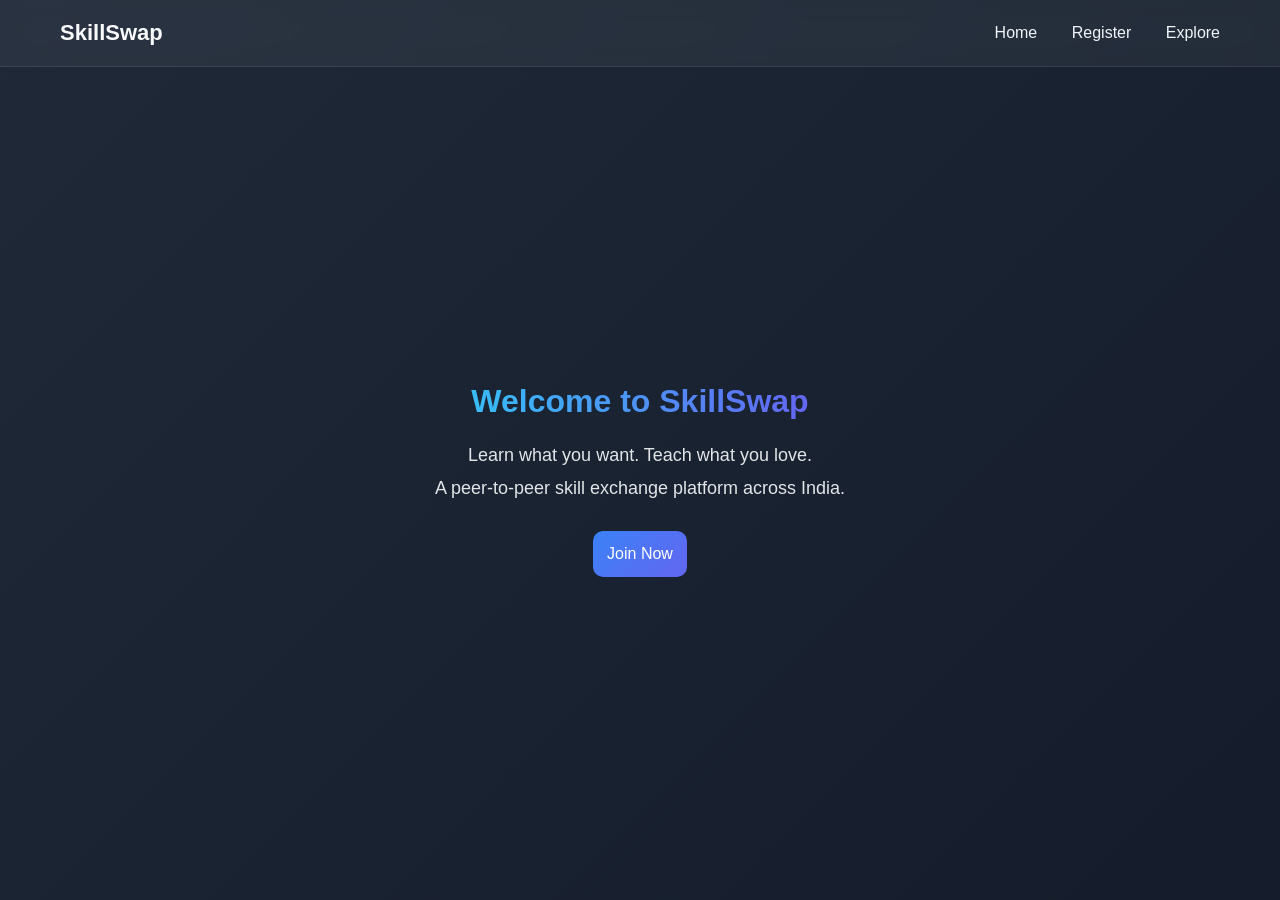
==== index.html @ ecc82c54 "Add files via upload" ====
<!DOCTYPE html>
<html>
<head>
    <title>SkillSwap</title>
    <link rel="stylesheet" href="style.css">
</head>
<body>

    <nav>
        <h1>SkillSwap</h1>
        <div>
            <a href="index.html">Home</a>
            <a href="register.html">Register</a>
            <a href="explore.html">Explore</a>
        </div>
    </nav>

    <div class="container">
        <h2>Welcome to SkillSwap</h2>
        <p>Learn what you want. Teach what you love.</p>
        <p>A peer-to-peer skill exchange platform across India.</p>
        <a href="register.html"><button>Join Now</button></a>
    </div>

</body>
</html>
---- style.css ----
/* ================================================= */
/* ================= GLOBAL STYLES ================= */
/* ================================================= */

* {
    margin: 0;
    padding: 0;
    box-sizing: border-box;
}

body {
    font-family: 'Segoe UI', sans-serif;
    min-height: 100vh;
    background: linear-gradient(-45deg, #0f172a, #1e293b, #111827, #1f2937);
    background-size: 400% 400%;
    animation: gradientMove 12s ease infinite;
    color: #f8fafc;
}

/* ================================================= */
/* ================= NAVBAR ======================== */
/* ================================================= */

nav {
    width: 100%;
    padding: 20px 60px;
    display: flex;
    justify-content: space-between;
    align-items: center;
    background: rgba(255,255,255,0.05);
    backdrop-filter: blur(10px);
    border-bottom: 1px solid rgba(255,255,255,0.08);
    position: fixed;
    top: 0;
    z-index: 1000;
}

nav h1 {
    font-size: 22px;
    font-weight: 600;
}

nav a {
    color: #f1f5f9;
    text-decoration: none;
    margin-left: 30px;
    font-weight: 500;
    position: relative;
    transition: 0.3s ease;
}

nav a::after {
    content: "";
    position: absolute;
    width: 0%;
    height: 2px;
    background: #38bdf8;
    bottom: -6px;
    left: 0;
    transition: 0.3s ease;
}

nav a:hover::after {
    width: 100%;
}

/* ================================================= */
/* ================= CONTAINER ===================== */
/* ================================================= */

.container {
    padding: 140px 10% 60px 10%;
    animation: fadeIn 0.8s ease;
}

/* ================================================= */
/* ================= HEADINGS ====================== */
/* ================================================= */

.container h2 {
    font-size: 36px;
    margin-bottom: 25px;
    background: linear-gradient(90deg, #38bdf8, #6366f1);
    -webkit-background-clip: text;
    -webkit-text-fill-color: transparent;
}

/* ================================================= */
/* ================= BUTTONS ======================= */
/* ================================================= */

button {
    padding: 10px 22px;
    border-radius: 10px;
    border: none;
    background: linear-gradient(135deg, #3b82f6, #6366f1);
    color: white;
    cursor: pointer;
    transition: all 0.3s ease;
    font-size: 14px;
}

button:hover {
    transform: translateY(-3px);
    box-shadow: 0 10px 25px rgba(99,102,241,0.4);
}

button:active {
    transform: scale(0.96);
}

/* ================================================= */
/* ================= INPUTS ======================== */
/* ================================================= */

input {
    padding: 12px 15px;
    margin: 10px 8px 10px 0;
    border-radius: 10px;
    border: 1px solid rgba(255,255,255,0.1);
    background: rgba(255,255,255,0.06);
    color: white;
    font-size: 14px;
    transition: all 0.3s ease;
    backdrop-filter: blur(6px);
}

input:focus {
    outline: none;
    border-color: #6366f1;
    box-shadow: 0 0 15px rgba(99,102,241,0.5);
}

/* ================================================= */
/* ================= HOME PAGE ===================== */
/* ================================================= */

.container p {
    font-size: 18px;
    margin-bottom: 12px;
    opacity: 0.9;
    max-width: 600px;
}

/* ================================================= */
/* ================= REGISTER PAGE ================= */
/* ================================================= */

/* ===== REGISTER PAGE IMPROVEMENTS ===== */

/* Center the register form */
.container {
    min-height: 100vh;
    padding-top: 120px;
    display: flex;
    flex-direction: column;
    align-items: center;
    justify-content: center;
}

/* Glass Form Card Effect */
.container h2 {
    font-size: 32px;
    margin-bottom: 25px;
    background: linear-gradient(90deg, #38bdf8, #6366f1);
    -webkit-background-clip: text;
    -webkit-text-fill-color: transparent;
}

/* Wrap inputs visually using spacing */
.container input,
.container button {
    width: 100%;
    max-width: 450px;
}

/* Input Styling */
input {
    padding: 14px 16px;
    margin: 12px 0;
    border-radius: 10px;
    border: 1px solid rgba(255,255,255,0.1);
    background: rgba(255,255,255,0.06);
    color: white;
    font-size: 15px;
    transition: all 0.3s ease;
    backdrop-filter: blur(6px);
}

/* Input focus animation */
input:focus {
    outline: none;
    border-color: #6366f1;
    box-shadow: 0 0 15px rgba(99,102,241,0.5);
    transform: scale(1.02);
}

/* Submit Button Upgrade */
button {
    margin-top: 20px;
    padding: 14px;
    font-size: 16px;
    border-radius: 10px;
    border: none;
    background: linear-gradient(135deg, #3b82f6, #6366f1);
    color: white;
    cursor: pointer;
    transition: all 0.3s ease;
}

button:hover {
    transform: translateY(-3px);
    box-shadow: 0 12px 25px rgba(99,102,241,0.4);
}

/* Success Message Animation */
#success {
    margin-top: 15px;
    font-weight: 500;
    color: #10b981;
    animation: fadeIn 0.6s ease;
}

/* Smooth form fade-in */
.container {
    animation: slideUp 0.8s ease;
}

/* ================================================= */
/* ================= EXPLORE PAGE ================== */
/* ================================================= */

#userList {
    margin-top: 40px;
}

.user-card {
    background: rgba(255,255,255,0.06);
    padding: 25px;
    margin-bottom: 25px;
    border-radius: 14px;
    backdrop-filter: blur(12px);
    border: 1px solid rgba(255,255,255,0.08);
    transition: all 0.35s ease;
    animation: fadeInCard 0.6s ease;
}

.user-card:hover {
    transform: translateY(-6px);
    box-shadow: 0 20px 35px rgba(0,0,0,0.35);
}

.match {
    border-left: 6px solid #10b981;
    background: rgba(16,185,129,0.08);
}

.user-card button {
    margin: 4px;
    padding: 6px 10px;
    font-size: 13px;
}

.user-card button[style*="red"] {
    background: linear-gradient(135deg, #e0c5c5, #ddc2c2);
}

.user-card button[style*="red"]:hover {
    box-shadow: 0 8px 18px rgba(239,68,68,0.4);
}

.user-card p[style*="color:red"] {
    animation: pulseWarning 1.2s infinite;
}

/* ================================================= */
/* ================= ANIMATIONS ==================== */
/* ================================================= */

@keyframes fadeIn {
    from { opacity: 0; transform: translateY(25px); }
    to { opacity: 1; transform: translateY(0); }
}

@keyframes fadeInCard {
    from { opacity: 0; transform: translateY(30px); }
    to { opacity: 1; transform: translateY(0); }
}

@keyframes pulseWarning {
    0% { opacity: 1; }
    50% { opacity: 0.6; }
    100% { opacity: 1; }
}

@keyframes gradientMove {
    0% { background-position: 0% 50%; }
    50% { background-position: 100% 50%; }
    100% { background-position: 0% 50%; }
}

/* ================================================= */
/* ================= RESPONSIVE ==================== */
/* ================================================= */

@media (max-width: 768px) {

    nav {
        padding: 15px 25px;
        flex-direction: column;
        align-items: flex-start;
    }

    .container {
        padding: 120px 6% 40px 6%;
    }

    input {
        display: block;
        width: 100%;
        margin-bottom: 12px;
    }

    button {
        width: 100%;
        margin-bottom: 12px;
    }
}



/* Improve spacing only when userList exists */
#userList {
    margin-top: 50px;
    display: grid;
    grid-template-columns: repeat(auto-fit, minmax(320px, 1fr));
    gap: 25px;
}

/* Make search area look premium */
#searchSkill,
#searchCity {
    min-width: 250px;
}

/* Wrap search inputs nicely */
#searchSkill,
#searchCity,
.container > button {
    margin-bottom: 15px;
}

/* User Card Redesign (More Premium) */
.user-card {
    background: linear-gradient(145deg, rgba(255,255,255,0.08), rgba(255,255,255,0.03));
    border-radius: 16px;
    padding: 25px;
    transition: all 0.4s ease;
    border: 1px solid rgba(255,255,255,0.08);
    backdrop-filter: blur(18px);
    position: relative;
    overflow: hidden;
}

/* Soft glowing border on hover */
.user-card:hover {
    transform: translateY(-8px);
    box-shadow: 0 25px 45px rgba(0,0,0,0.4);
    border: 1px solid rgba(99,102,241,0.5);
}

/* Subtle animated shine effect */
.user-card::before {
    content: "";
    position: absolute;
    top: 0;
    left: -100%;
    width: 100%;
    height: 100%;
    background: linear-gradient(
        120deg,
        transparent,
        rgba(255,255,255,0.08),
        transparent
    );
    transition: 0.6s;
}

.user-card:hover::before {
    left: 100%;
}

/* Match Highlight — More Premium */
.match {
    border-left: 6px solid #10b981;
    background: linear-gradient(
        145deg,
        rgba(16,185,129,0.15),
        rgba(16,185,129,0.05)
    );
}

/* Improve Rating Section */
.user-card p {
    margin: 8px 0;
    font-size: 14px;
}

/* Rating Buttons — More Elegant */
.user-card button {
    font-size: 12px;
    padding: 6px 10px;
    border-radius: 8px;
    background: rgba(255,255,255,0.08);
    border: 1px solid rgba(255,255,255,0.1);
}

.user-card button:hover {
    background: linear-gradient(135deg, #6366f1, #3b82f6);
}

/* Report Button Styling */
.user-card button[style*="white"] {
    background: linear-gradient(135deg, #c2c4ed, #a797dd);
    border: none;
}

/* Warning Text Animation */
.user-card p[style*="color:white"] {
    font-weight: bold;
    animation: pulseWarning 1.4s infinite;
}

/* Search Buttons Better Spacing */
.container > button {
    margin-right: 10px;
}

/* Responsive Grid */
@media (max-width: 768px) {
    #userList {
        grid-template-columns: 1fr;
    }
}
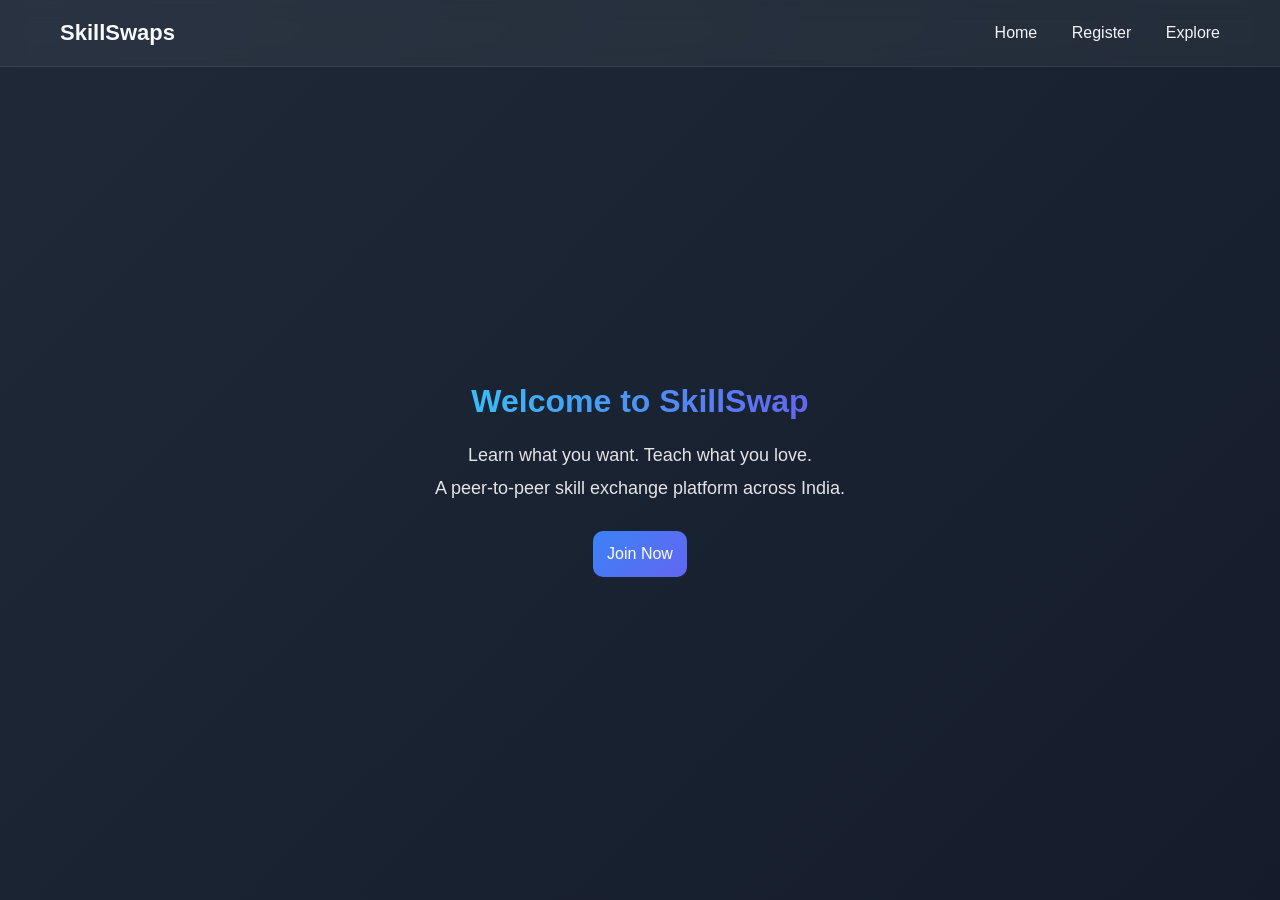
==== commit c1c56a0c: "Update index.html" ====
--- a/index.html
+++ b/index.html
@@ -7,7 +7,7 @@
 <body>
 
     <nav>
-        <h1>SkillSwap</h1>
+        <h1>SkillSwaps</h1>
         <div>
             <a href="index.html">Home</a>
             <a href="register.html">Register</a>
@@ -23,4 +23,5 @@
     </div>
 
 </body>
-</html>+
+</html>
